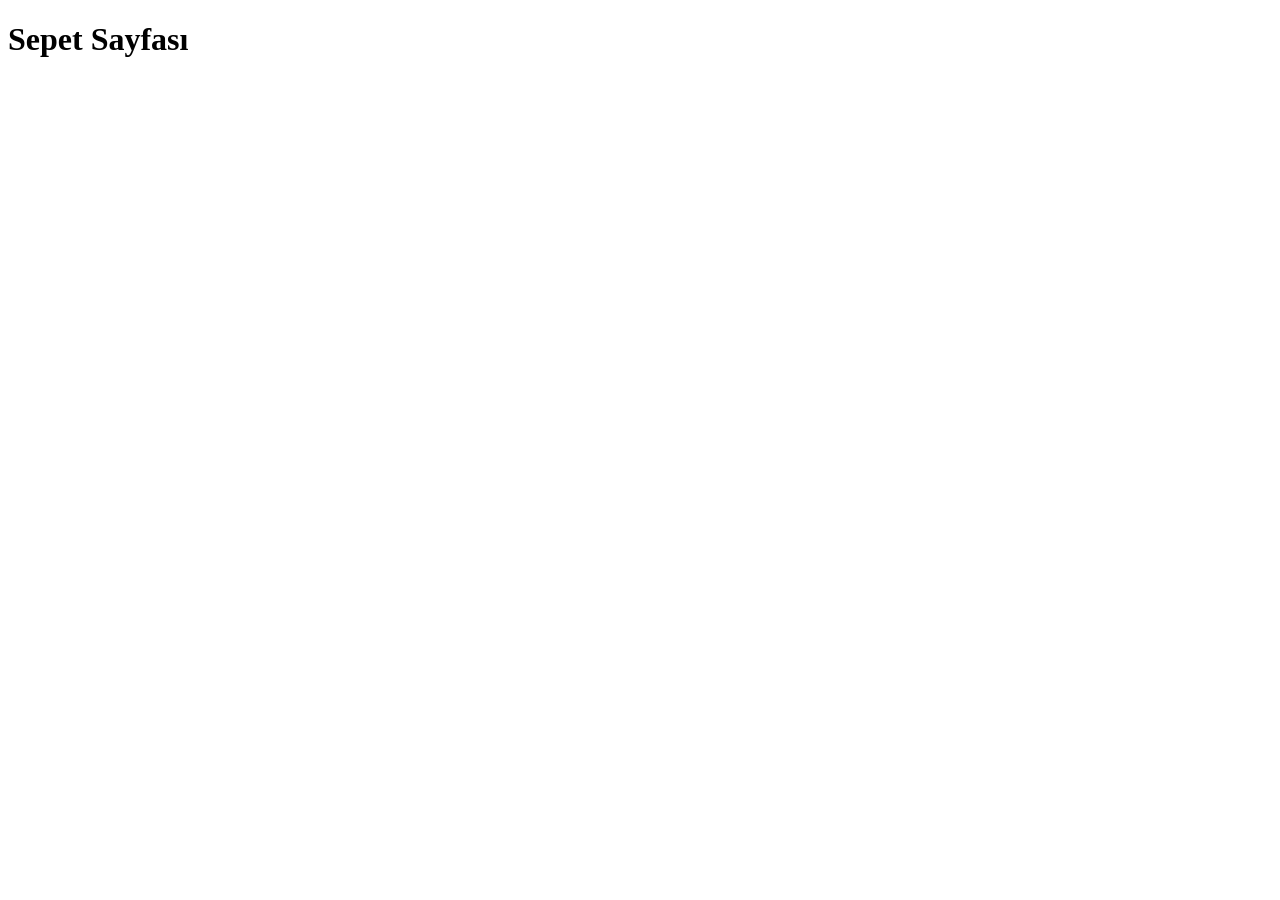
==== pages/cart.html @ 74fdeea8 "Ana sayfa ve sayfa yapısı oluşturuldu" ====
<!DOCTYPE html>
<html lang="tr">

<head>

    <meta charset="UTF-8">
    <meta name="viewport" content="width=device-width, initial-scale=1.0">

    <title>Sepet | FLOOR</title>

</head>

<body>

    <h1>Sepet Sayfası</h1>

</body>

</html>
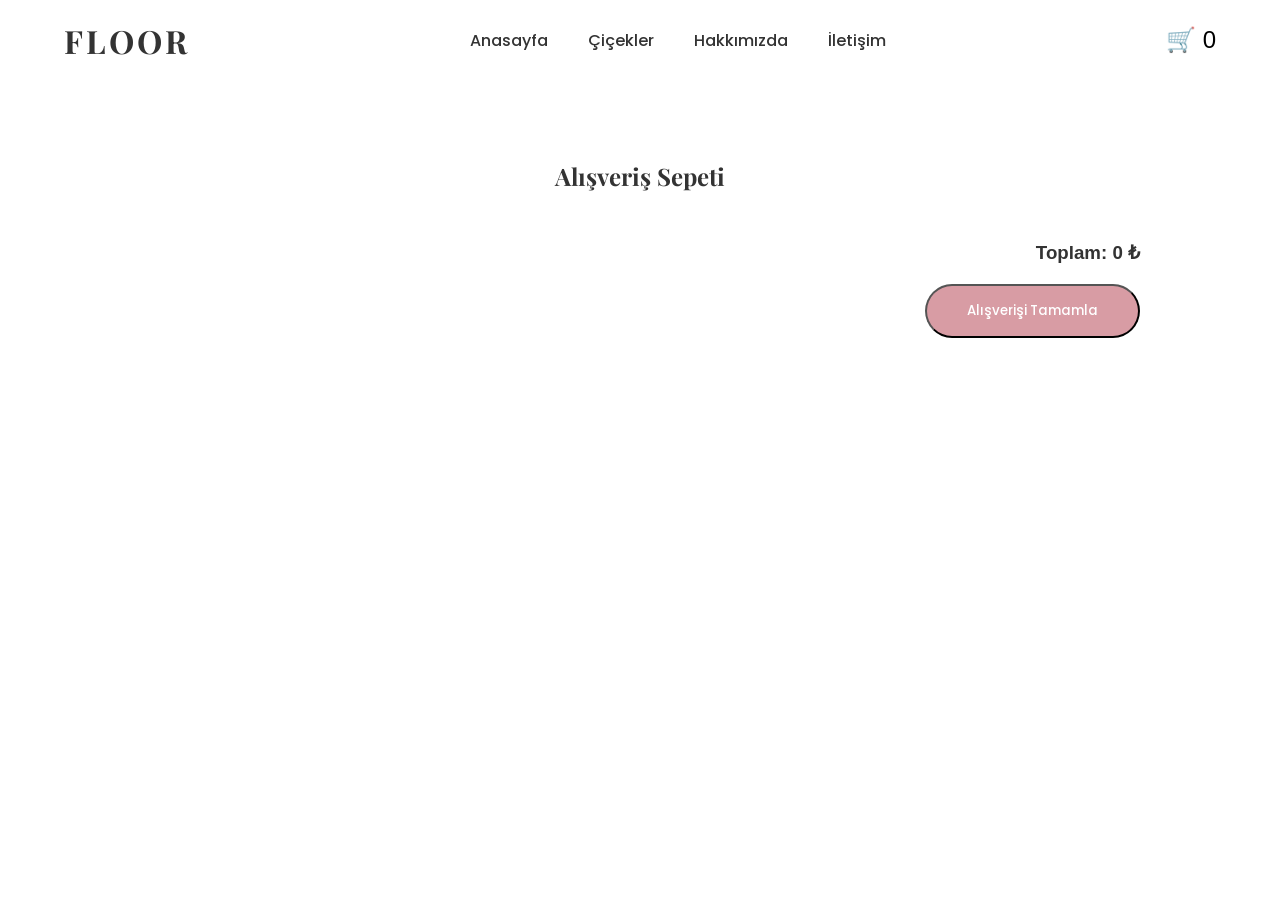
==== commit 672c9231: "Sepetten ürün silme eklendi" ====
--- a/pages/cart.html
+++ b/pages/cart.html
@@ -7,12 +7,63 @@
     <meta name="viewport" content="width=device-width, initial-scale=1.0">
 
     <title>Sepet | FLOOR</title>
+    <link rel="preconnect" href="https://fonts.googleapis.com">
+<link rel="preconnect" href="https://fonts.gstatic.com" crossorigin>
+
+<link href="https://fonts.googleapis.com/css2?family=Playfair+Display:wght@600;700&family=Poppins:wght@300;400;500;600&display=swap" rel="stylesheet">
+
+<link rel="stylesheet" href="../style.css">
 
 </head>
 
 <body>
 
-    <h1>Sepet Sayfası</h1>
+   <header>
+
+    <nav class="navbar">
+
+        <div class="logo">FLOOR</div>
+
+        <ul class="menu">
+
+            <li><a href="../index.html">Anasayfa</a></li>
+            <li><a href="flowers.html">Çiçekler</a></li>
+            <li><a href="about.html">Hakkımızda</a></li>
+            <li><a href="contact.html">İletişim</a></li>
+
+        </ul>
+
+        <div class="icons">
+
+            <button>
+                🛒 <span id="cart-count">0</span>
+            </button>
+
+        </div>
+
+    </nav>
+
+</header>
+
+<section class="cart-page">
+
+    <h2>Alışveriş Sepeti</h2>
+
+    <div id="cart-items"></div>
+
+    <div class="cart-total">
+
+        <h3 id="total-price">Toplam: 0 ₺</h3>
+
+        <button class="btn">
+            Alışverişi Tamamla
+        </button>
+
+    </div>
+
+</section>
+
+<script src="../script.js"></script>
 
 </body>
 
--- a/style.css
+++ b/style.css
@@ -0,0 +1,500 @@
+/* ===== GENEL ===== */
+
+*{
+    margin:0;
+    padding:0;
+    box-sizing:border-box;
+}
+
+html{
+    scroll-behavior:smooth;
+}
+
+body{
+    font-family:Arial, Helvetica, sans-serif;
+    background:#fff;
+    color:#333;
+}
+/* ===== NAVBAR ===== */
+
+.navbar{
+
+    width:90%;
+    max-width:1200px;
+
+    margin:auto;
+
+    height:80px;
+
+    display:flex;
+    align-items:center;
+    justify-content:space-between;
+
+}
+
+.logo{
+
+    font-family:"Playfair Display", serif;
+    font-size:32px;
+    font-weight:bold;
+    letter-spacing:3px;
+
+}
+
+.menu{
+
+    display:flex;
+    gap:40px;
+
+    list-style:none;
+
+}
+
+.menu a{
+
+    text-decoration:none;
+
+    color:#333;
+
+    font-family:"Poppins", sans-serif;
+
+    font-weight:500;
+
+}
+
+.icons button{
+
+    border:none;
+
+    background:none;
+
+    cursor:pointer;
+
+    font-size:24px;
+
+}
+/* ===== HERO ===== */
+
+.hero{
+
+    height:600px;
+
+    display:flex;
+    align-items:center;
+    justify-content:center;
+
+    text-align:center;
+
+    background:#f8f5f3;
+
+}
+
+.hero-content{
+
+    width:90%;
+    max-width:700px;
+
+}
+
+.hero h1{
+
+    font-family:"Playfair Display", serif;
+
+    font-size:60px;
+
+    color:#333;
+
+    margin-bottom:20px;
+
+}
+
+.hero p{
+
+    font-family:"Poppins", sans-serif;
+
+    font-size:18px;
+
+    color:#666;
+
+    line-height:1.7;
+
+    margin-bottom:35px;
+
+}
+
+.btn{
+
+    display:inline-block;
+
+    padding:15px 40px;
+
+    background:#d89ca4;
+
+    color:white;
+
+    text-decoration:none;
+
+    border-radius:30px;
+
+    font-family:"Poppins", sans-serif;
+
+    font-weight:500;
+
+}
+/* ===== PRODUCTS ===== */
+
+.products{
+
+    width:90%;
+    max-width:1200px;
+
+    margin:80px auto;
+
+}
+
+.products h2{
+
+    text-align:center;
+
+    font-family:"Playfair Display", serif;
+
+    font-size:40px;
+
+    margin-bottom:40px;
+
+}
+.product-list{
+
+    display:grid;
+
+    grid-template-columns:repeat(4,1fr);
+
+    gap:30px;
+
+}
+.card{
+
+    flex:1;
+
+    border:1px solid #eee;
+
+    border-radius:15px;
+
+    overflow:hidden;
+
+    text-align:center;
+
+    padding-bottom:20px;
+
+}
+
+.card img{
+
+    width:100%;
+
+    height:300px;
+
+    object-fit:cover;
+
+}
+
+.card h3{
+
+    margin:20px 0 10px;
+
+    font-family:"Poppins", sans-serif;
+
+}
+
+.card p{
+
+    margin-bottom:20px;
+
+    color:#777;
+
+    font-family:"Poppins", sans-serif;
+
+}
+
+.card button{
+
+    padding:12px 25px;
+
+    border:none;
+
+    background:#d89ca4;
+
+    color:white;
+
+    border-radius:25px;
+
+    cursor:pointer;
+
+}
+/* ===== ABOUT ===== */
+
+.about{
+
+    width:90%;
+    max-width:1000px;
+
+    margin:100px auto;
+
+    text-align:center;
+
+}
+
+.about h2{
+
+    font-family:"Playfair Display", serif;
+
+    font-size:40px;
+
+    margin-bottom:25px;
+
+}
+
+.about p{
+
+    font-family:"Poppins", sans-serif;
+
+    font-size:17px;
+
+    line-height:1.8;
+
+    color:#666;
+
+}
+/* ===== FOOTER ===== */
+
+footer{
+
+    background:#f8f5f3;
+
+    padding:35px;
+
+    text-align:center;
+
+    margin-top:80px;
+
+}
+
+footer p{
+
+    font-family:"Poppins", sans-serif;
+
+    color:#666;
+
+}
+
+/* ===== PRODUCT DETAIL ===== */
+
+.product-detail{
+
+    width:90%;
+    max-width:1100px;
+
+    margin:80px auto;
+
+    display:flex;
+
+    gap:60px;
+
+    align-items:center;
+
+}
+
+.product-detail img{
+
+    width:450px;
+
+    border-radius:20px;
+
+}
+
+.detail-text{
+
+    flex:1;
+
+}
+
+.detail-text h2{
+
+    font-family:"Playfair Display", serif;
+
+    font-size:42px;
+
+    margin-bottom:20px;
+
+}
+
+.price{
+
+    font-size:28px;
+
+    color:#d89ca4;
+
+    font-weight:bold;
+
+    margin-bottom:25px;
+
+}
+
+.detail-text p{
+
+    font-family:"Poppins", sans-serif;
+
+    line-height:1.8;
+
+    margin-bottom:25px;
+
+}
+/* ===== PRODUCT DETAIL ===== */
+
+.product-detail{
+
+    width:90%;
+    max-width:1100px;
+
+    margin:80px auto;
+
+    display:flex;
+
+    align-items:center;
+
+    gap:60px;
+
+}
+
+.product-detail img{
+
+    width:450px;
+
+    border-radius:20px;
+
+}
+
+.detail-text{
+
+    flex:1;
+
+}
+
+.detail-text h2{
+
+    font-family:"Playfair Display", serif;
+
+    font-size:42px;
+
+    margin-bottom:20px;
+
+}
+
+.detail-text .price{
+
+    font-size:28px;
+
+    color:#d89ca4;
+
+    font-weight:bold;
+
+    margin-bottom:20px;
+
+}
+
+.detail-text p{
+
+    font-family:"Poppins", sans-serif;
+
+    line-height:1.8;
+
+    margin-bottom:25px;
+
+}
+/* ===== CART ===== */
+
+.cart-page{
+
+    width:90%;
+    max-width:1000px;
+
+    margin:80px auto;
+
+}
+
+.cart-page h2{
+
+    text-align:center;
+
+    margin-bottom:50px;
+
+    font-family:"Playfair Display", serif;
+
+}
+
+.cart-item{
+
+    display:flex;
+
+    align-items:center;
+
+    gap:30px;
+
+    border:1px solid #eee;
+
+    padding:20px;
+
+    border-radius:15px;
+
+    margin-bottom:40px;
+
+}
+
+.cart-item img{
+
+    width:180px;
+
+    border-radius:12px;
+
+}
+
+.cart-info h3{
+
+    margin-bottom:10px;
+
+}
+
+.cart-total{
+
+    text-align:right;
+
+}
+
+.cart-total h3{
+
+    margin-bottom:20px;
+
+}
+.remove-btn{
+
+    margin-top:15px;
+
+    padding:10px 18px;
+
+    border:none;
+
+    border-radius:20px;
+
+    background:#d89ca4;
+
+    color:white;
+
+    cursor:pointer;
+
+}
+
+.remove-btn:hover{
+
+    opacity:.9;
+
+}
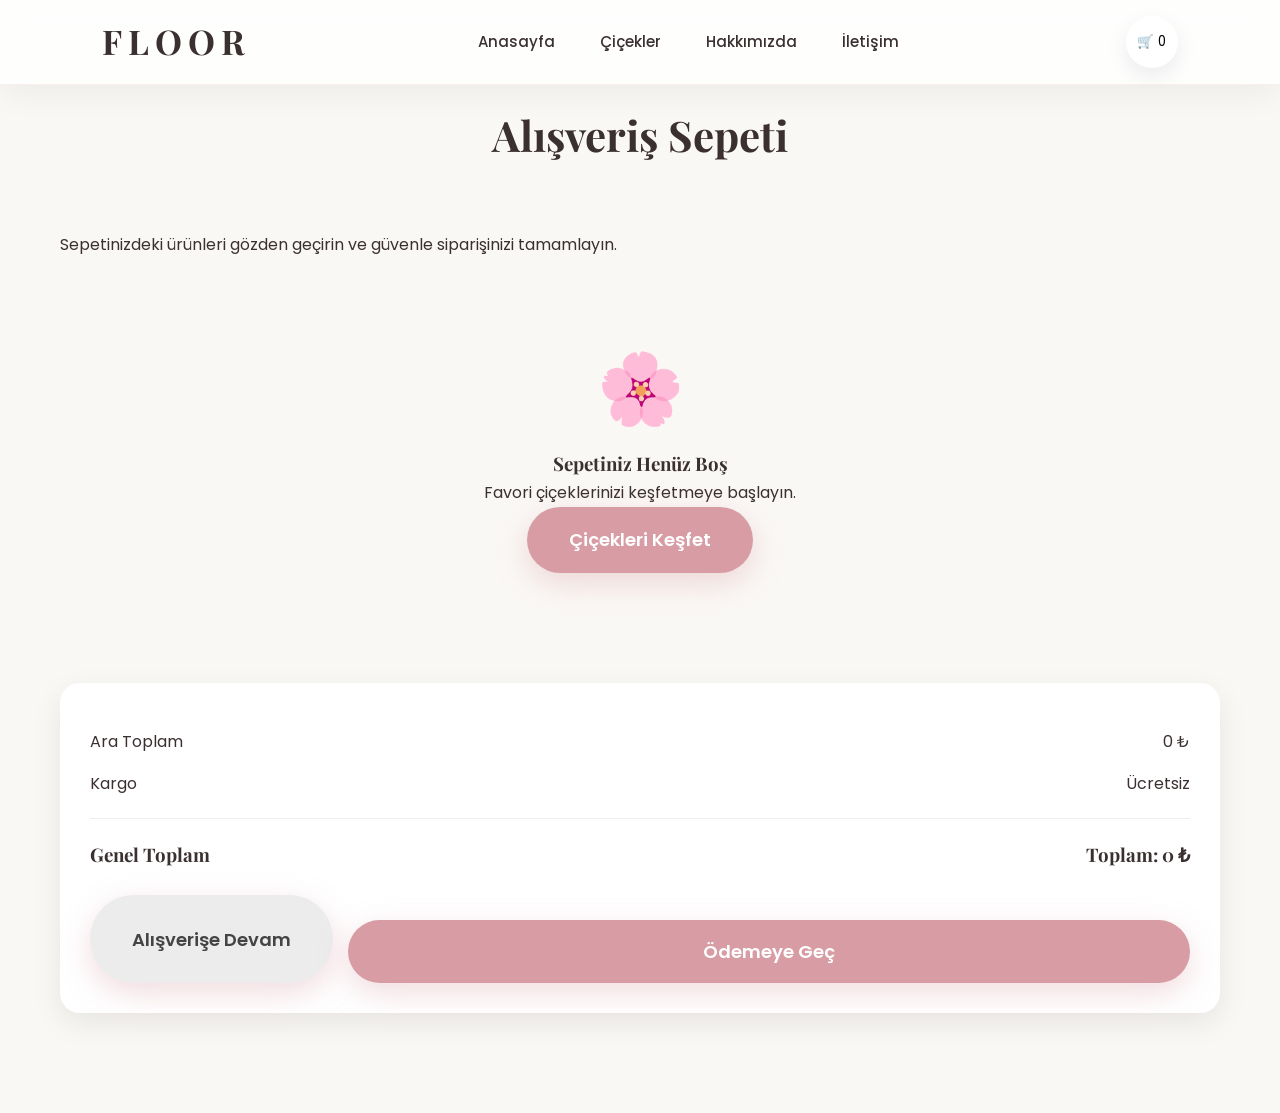
==== commit 8a6616c2: "Temel e-ticaret akışı tamamlandı" ====
--- a/pages/cart.html
+++ b/pages/cart.html
@@ -48,19 +48,65 @@
 <section class="cart-page">
 
     <h2>Alışveriş Sepeti</h2>
+    <p class="section-subtitle">
+
+Sepetinizdeki ürünleri gözden geçirin ve güvenle siparişinizi tamamlayın.
+
+</p>
 
     <div id="cart-items"></div>
 
     <div class="cart-total">
 
-        <h3 id="total-price">Toplam: 0 ₺</h3>
+<div class="summary">
 
-        <button class="btn">
-            Alışverişi Tamamla
-        </button>
+<p>
 
-    </div>
+Ara Toplam
 
+<span id="subtotal-price">0 ₺</span>
+
+</p>
+
+<p>
+
+Kargo
+
+<span>Ücretsiz</span>
+
+</p>
+
+<hr>
+
+<h3>
+
+Genel Toplam
+
+<span id="total-price">0 ₺</span>
+
+</h3>
+
+</div>
+
+<div class="cart-buttons">
+
+<button class="btn continue-btn"
+onclick="location.href='flowers.html'">
+
+Alışverişe Devam
+
+</button>
+
+<button class="btn checkout-btn"
+onclick="location.href='checkout.html'">
+
+Ödemeye Geç
+
+</button>
+
+</div>
+
+</div>
 </section>
 
 <script src="../script.js"></script>
--- a/style.css
+++ b/style.css
@@ -1,4 +1,7 @@
-/* ===== GENEL ===== */
+/* =====================================================
+   FLOOR v2.0
+   RESET & GENEL
+===================================================== */
 
 *{
     margin:0;
@@ -11,490 +14,2519 @@
 }
 
 body{
-    font-family:Arial, Helvetica, sans-serif;
-    background:#fff;
-    color:#333;
-}
-/* ===== NAVBAR ===== */
+    font-family:"Poppins",sans-serif;
+    background:#faf8f5;
+    color:#3b3030;
+    line-height:1.7;
+    overflow-x:hidden;
+}
+
+img{
+    width:100%;
+    display:block;
+}
+
+a{
+    text-decoration:none;
+    color:inherit;
+}
+
+ul{
+    list-style:none;
+}
+
+button{
+    font-family:"Poppins",sans-serif;
+    cursor:pointer;
+    border:none;
+}
+
+section{
+    padding:90px 8%;
+}
+
+
+:root{
+
+    --primary:#d89ca4;
+    --primary-dark:#c77b87;
+    --green:#73856d;
+    --green-light:#a8b5a2;
+    --cream:#faf8f5;
+    --white:#ffffff;
+    --text:#3b3030;
+    --gray:#7d7d7d;
+    --shadow:0 15px 35px rgba(0,0,0,.08);
+
+}
+
+
+h1,h2,h3{
+    font-family:"Playfair Display",serif;
+}
+
+
+h1{
+    font-size:68px;
+    line-height:1.1;
+}
+
+
+h2{
+    font-size:42px;
+    margin-bottom:15px;
+}
+
+
+.btn{
+
+    display:inline-flex;
+    align-items:center;
+    justify-content:center;
+
+    padding:18px 42px;
+
+    background:var(--primary);
+
+    color:white;
+
+    border-radius:999px;
+
+    font-weight:600;
+
+    font-size:18px;
+
+    transition:.35s;
+
+    box-shadow:0 10px 30px rgba(216,156,164,.35);
+
+}
+
+
+.btn:hover{
+
+    background:var(--primary-dark);
+
+    transform:translateY(-4px);
+
+}
+
+
+
+/* ================= NAVBAR ================= */
+
+
+header{
+
+    position:fixed;
+
+    top:0;
+    left:0;
+
+    width:100%;
+
+    z-index:1000;
+
+}
+
 
 .navbar{
 
-    width:90%;
+    height:85px;
+
+    display:flex;
+
+    align-items:center;
+
+    justify-content:space-between;
+
+    padding:0 8%;
+
+    background:rgba(255,255,255,.82);
+
+    backdrop-filter:blur(14px);
+
+    border-bottom:1px solid rgba(216,156,164,.15);
+
+}
+
+
+.logo{
+
+    font-family:"Playfair Display",serif;
+
+    font-size:34px;
+
+    font-weight:700;
+
+    letter-spacing:6px;
+
+}
+
+
+.menu{
+
+    display:flex;
+
+    gap:45px;
+
+}
+
+
+.menu a{
+
+    font-size:15px;
+
+    font-weight:500;
+
+    transition:.3s;
+
+}
+
+
+.menu a:hover{
+
+    color:var(--primary);
+
+}
+
+
+.icons{
+
+    display:flex;
+
+    gap:15px;
+
+}
+
+
+.icons button{
+
+    width:52px;
+
+    height:52px;
+
+    border-radius:50%;
+
+    background:white;
+
+    box-shadow:0 8px 22px rgba(0,0,0,.08);
+
+}
+
+
+
+/* ================= HERO ================= */
+
+
+.hero{
+
+    margin-top:85px;
+
+    min-height:calc(100vh - 85px);
+
+    display:flex;
+
+    align-items:center;
+
+    justify-content:center;
+
+    padding:70px 8%;
+
+
+    background:
+
+    linear-gradient(
+        rgba(255,255,255,.45),
+        rgba(255,255,255,.45)
+    ),
+
+    linear-gradient(
+        90deg,
+        rgba(112,132,96,.35),
+        rgba(255,255,255,.05)
+    ),
+
+    url("images/cicek.png");
+
+
+    background-size:cover;
+
+    background-position:center;
+
+    background-repeat:no-repeat;
+
+}
+/* ================= HERO CONTENT ================= */
+
+
+.hero-content{
+
+    display:grid;
+
+    grid-template-columns:1fr 1.2fr;
+
+    gap:80px;
+
+    align-items:center;
+
+}
+
+
+.hero-text h1{
+
+    font-size:72px;
+
+    color:var(--text);
+
+    margin-bottom:25px;
+
+}
+
+
+.hero-text p{
+
+    font-size:18px;
+
+    color:#5f5f5f;
+
+    max-width:520px;
+
+    margin-bottom:35px;
+
+}
+
+
+.hero-tag{
+
+    display:inline-block;
+
+    margin-bottom:20px;
+
+    padding:10px 18px;
+
+    border-radius:999px;
+
+    background:rgba(115,133,109,.12);
+
+    color:var(--green);
+
+    font-size:14px;
+
+    font-weight:600;
+
+}
+
+
+.hero-features{
+
+    display:flex;
+
+    flex-wrap:wrap;
+
+    gap:15px;
+
+    margin-bottom:40px;
+
+}
+
+
+.hero-features span{
+
+    background:white;
+
+    padding:12px 20px;
+
+    border-radius:999px;
+
+    box-shadow:0 8px 20px rgba(0,0,0,.06);
+
+}
+
+
+.hero-image{
+
+    display:flex;
+
+    justify-content:center;
+
+    position:relative;
+
+}
+
+
+.hero-image img{
+
+    width:100%;
+
+    max-width:520px;
+
+    border-radius:35px;
+
+    box-shadow:0 30px 60px rgba(0,0,0,.12);
+
+    transition:.4s;
+
+}
+
+
+.hero-image img:hover{
+
+    transform:scale(1.03);
+
+}
+
+
+.hero-image::before{
+
+    content:"";
+
+    position:absolute;
+
+    width:100%;
+
+    height:100%;
+
+    background:var(--primary);
+
+    opacity:.10;
+
+    border-radius:35px;
+
+    top:20px;
+
+    left:-20px;
+
+    z-index:-1;
+
+}
+
+
+
+/* ================= PRODUCTS ================= */
+
+
+.products{
+
+    background:white;
+
+    text-align:center;
+
+}
+
+
+.product-list{
+
+    display:grid;
+
+    grid-template-columns:repeat(auto-fit,minmax(280px,1fr));
+
+    gap:35px;
+
+    margin-top:60px;
+
+}
+
+
+
+/* ================= CARD ================= */
+
+
+.card{
+
+    background:white;
+
+    border-radius:25px;
+
+    overflow:hidden;
+
+    box-shadow:0 12px 35px rgba(0,0,0,.08);
+
+    transition:.35s;
+
+    position:relative;
+
+}
+
+
+.card:hover{
+
+    transform:translateY(-12px);
+
+}
+
+
+.card img{
+
+    height:320px;
+
+    object-fit:cover;
+
+    transition:.4s;
+
+}
+
+
+.card:hover img{
+
+    transform:scale(1.05);
+
+}
+
+
+.card h3{
+
+    font-size:28px;
+
+    margin:25px 0 10px;
+
+}
+
+
+.card p{
+
+    font-size:22px;
+
+    color:var(--primary);
+
+    font-weight:600;
+
+    margin-bottom:25px;
+
+}
+
+
+.card button{
+
+    width:80%;
+
+    margin:0 auto 30px;
+
+    display:block;
+
+}
+
+
+.card::before{
+
+    content:"Popüler";
+
+    position:absolute;
+
+    top:20px;
+
+    left:20px;
+
+    background:var(--green);
+
+    color:white;
+
+    padding:8px 16px;
+
+    border-radius:999px;
+
+    font-size:13px;
+
+    z-index:5;
+
+}
+
+
+.all-products{
+
+    display:inline-block;
+
+    margin-top:60px;
+
+    padding:16px 42px;
+
+    border:2px solid var(--primary);
+
+    border-radius:999px;
+
+    color:var(--primary);
+
+    font-weight:600;
+
+}
+
+
+.all-products:hover{
+
+    background:var(--primary);
+
+    color:white;
+
+}
+/* ================= ABOUT ================= */
+
+
+.about{
+
+    background:linear-gradient(
+        180deg,
+        #faf8f5,
+        #ffffff
+    );
+
+}
+
+
+.about-content{
+
     max-width:1200px;
 
     margin:auto;
 
-    height:80px;
-
+    display:grid;
+
+    grid-template-columns:1fr 1fr;
+
+    gap:70px;
+
+    align-items:center;
+
+}
+
+
+.about-text p{
+
+    color:#666;
+
+    font-size:17px;
+
+    line-height:1.9;
+
+    margin-bottom:35px;
+
+}
+
+
+.about-btn{
+
+    display:inline-block;
+
+    padding:16px 38px;
+
+    border-radius:999px;
+
+    background:var(--green);
+
+    color:white;
+
+    font-weight:600;
+
+    transition:.3s;
+
+}
+
+
+.about-btn:hover{
+
+    transform:translateY(-4px);
+
+}
+
+
+.about-box{
+
+    display:grid;
+
+    grid-template-columns:repeat(2,1fr);
+
+    gap:25px;
+
+}
+
+
+.about-box div{
+
+    background:white;
+
+    padding:35px;
+
+    border-radius:22px;
+
+    text-align:center;
+
+    box-shadow:0 15px 35px rgba(0,0,0,.06);
+
+}
+
+
+.about-box strong{
+
+    display:block;
+
+    font-size:42px;
+
+    margin-bottom:15px;
+
+}
+
+
+
+/* ================= REVIEWS ================= */
+
+
+.reviews{
+
+    background:#faf8f5;
+
+    text-align:center;
+
+}
+
+
+.review-list{
+
+    margin-top:60px;
+
+    display:grid;
+
+    grid-template-columns:repeat(auto-fit,minmax(320px,1fr));
+
+    gap:35px;
+
+}
+
+
+.review-card{
+
+    background:white;
+
+    padding:35px;
+
+    border-radius:25px;
+
+    box-shadow:0 15px 35px rgba(0,0,0,.06);
+
+}
+
+
+.stars{
+
+    color:#f5b301;
+
+    font-size:22px;
+
+    margin-bottom:20px;
+
+}
+
+
+.review-card p{
+
+    color:#666;
+
+    margin-bottom:25px;
+
+}
+
+
+.review-avatar{
+
+    width:70px;
+
+    height:70px;
+
+    margin:0 auto 20px;
+
+    border-radius:50%;
+
+    background:var(--primary);
+
+    color:white;
+
+    display:flex;
+
+    align-items:center;
+
+    justify-content:center;
+
+    font-size:28px;
+
+    font-weight:bold;
+
+}
+
+
+
+/* ================= SOCIAL ================= */
+
+
+.social{
+
+    background:linear-gradient(
+        180deg,
+        #fff,
+        #faf8f5
+    );
+
+    text-align:center;
+
+}
+
+
+.social p{
+
+    max-width:600px;
+
+    margin:0 auto 50px;
+
+    color:#666;
+
+}
+
+
+.social-gallery{
+
+    display:grid;
+
+    grid-template-columns:repeat(4,1fr);
+
+    gap:22px;
+
+    margin-bottom:60px;
+
+}
+
+
+.social-gallery img{
+
+    height:240px;
+
+    object-fit:cover;
+
+    border-radius:22px;
+
+    transition:.3s;
+
+}
+
+
+.social-gallery img:hover{
+
+    transform:scale(1.05);
+
+}
+
+
+
+/* ================= SOCIAL BUTTONS ================= */
+
+
+.social-links{
+
+    display:flex;
+
+    justify-content:center;
+
+    gap:20px;
+
+}
+
+
+.social-links a{
+
+    width:65px;
+
+    height:65px;
+
+    border-radius:50%;
+
+    background:white;
+
+    display:flex;
+
+    align-items:center;
+
+    justify-content:center;
+
+    box-shadow:0 12px 30px rgba(0,0,0,.08);
+
+    font-size:24px;
+
+}
+
+
+
+/* ================= FOOTER ================= */
+
+
+footer{
+
+    background:#5f7057;
+
+    color:white;
+
+    padding:80px 8% 25px;
+
+}
+
+
+.footer-content{
+
+    max-width:1200px;
+
+    margin:auto;
+
+    display:grid;
+
+    grid-template-columns:2fr 1fr 1fr 1fr;
+
+    gap:50px;
+
+}
+
+
+.footer-brand h3{
+
+    color:white;
+
+    font-size:38px;
+
+    letter-spacing:5px;
+
+}
+
+
+.footer-brand p{
+
+    color:rgba(255,255,255,.75);
+
+}
+
+
+.footer-links a,
+.footer-social a{
+
+    display:block;
+
+    margin-bottom:14px;
+
+    color:rgba(255,255,255,.75);
+
+}
+
+
+.footer-bottom{
+
+    border-top:1px solid rgba(255,255,255,.15);
+
+    margin-top:60px;
+
+    padding-top:25px;
+
+    text-align:center;
+
+}
+/* ================= CART ================= */
+
+
+.cart-page{
+
+    max-width:1200px;
+
+    margin:140px auto 80px;
+
+    padding:0 8%;
+
+}
+
+
+.cart-page h2{
+
+    text-align:center;
+
+    margin-bottom:60px;
+
+}
+
+
+.cart-item{
+
+    display:flex;
+
+    align-items:center;
+
+    gap:30px;
+
+    background:white;
+
+    border-radius:25px;
+
+    padding:25px;
+
+    margin-bottom:30px;
+
+    box-shadow:0 15px 35px rgba(0,0,0,.08);
+
+}
+
+
+.cart-item img{
+
+    width:180px;
+
+    height:180px;
+
+    object-fit:cover;
+
+    border-radius:20px;
+
+}
+
+
+.cart-info{
+
+    flex:1;
+
+}
+
+
+.cart-info h3{
+
+    font-size:28px;
+
+}
+
+
+.cart-info p{
+
+    color:var(--primary);
+
+    font-size:22px;
+
+    font-weight:600;
+
+}
+
+
+.quantity{
+
+    display:flex;
+
+    align-items:center;
+
+    gap:15px;
+
+    margin:25px 0;
+
+}
+
+
+.quantity button{
+
+    width:42px;
+
+    height:42px;
+
+    border-radius:50%;
+
+    background:var(--green);
+
+    color:white;
+
+    font-size:20px;
+
+}
+
+
+.quantity span{
+
+    font-size:20px;
+
+    font-weight:600;
+
+}
+
+
+.remove-btn{
+
+    padding:12px 22px;
+
+    background:#e66f7d;
+
+    color:white;
+
+    border-radius:999px;
+
+}
+
+
+.cart-total{
+
+    margin-top:50px;
+
+    background:white;
+
+    padding:35px;
+
+    border-radius:25px;
+
+    text-align:right;
+
+    box-shadow:0 15px 35px rgba(0,0,0,.08);
+
+}
+
+
+.empty-cart{
+
+    text-align:center;
+
+    padding:70px 20px;
+
+}
+
+
+.empty-icon{
+
+    font-size:70px;
+
+}
+
+
+
+/* ================= NOTIFICATION ================= */
+
+
+.notification{
+
+    position:fixed;
+
+    top:30px;
+
+    right:30px;
+
+    background:#6b7d5f;
+
+    color:white;
+
+    padding:16px 24px;
+
+    border-radius:15px;
+
+    box-shadow:0 15px 35px rgba(0,0,0,.18);
+
+    z-index:99999;
+
+    opacity:0;
+
+    transform:translateX(100px);
+
+    transition:.35s;
+
+}
+
+
+.notification.show{
+
+    opacity:1;
+
+    transform:translateX(0);
+
+}
+
+
+
+/* ================= RESPONSIVE ================= */
+
+
+@media(max-width:992px){
+
+
+    .hero-content{
+
+        grid-template-columns:1fr;
+
+        text-align:center;
+
+    }
+
+
+    .hero-text p{
+
+        margin:auto;
+
+        margin-bottom:35px;
+
+    }
+
+
+    .hero-features{
+
+        justify-content:center;
+
+    }
+
+
+    .about-content{
+
+        grid-template-columns:1fr;
+
+    }
+
+
+    .footer-content{
+
+        grid-template-columns:repeat(2,1fr);
+
+    }
+
+}
+
+
+
+@media(max-width:768px){
+
+
+    .navbar{
+
+        height:75px;
+
+        padding:0 20px;
+
+    }
+
+
+    .logo{
+
+        font-size:26px;
+
+    }
+
+
+    .menu{
+
+        gap:15px;
+
+    }
+
+
+    .hero{
+
+        padding-top:120px;
+
+    }
+
+
+    .hero-text h1{
+
+        font-size:42px;
+
+    }
+
+
+    .product-list{
+
+        grid-template-columns:1fr;
+
+    }
+
+
+    .social-gallery{
+
+        grid-template-columns:repeat(2,1fr);
+
+    }
+
+
+    .cart-item{
+
+        flex-direction:column;
+
+        text-align:center;
+
+    }
+
+
+}
+
+
+
+@media(max-width:576px){
+
+
+    section{
+
+        padding:70px 5%;
+
+    }
+
+
+    .footer-content{
+
+        grid-template-columns:1fr;
+
+        text-align:center;
+
+    }
+
+
+    .hero-text h1{
+
+        font-size:34px;
+
+    }
+
+
+    .social-gallery{
+
+        grid-template-columns:1fr;
+
+    }
+
+
+}
+.menu{
     display:flex;
     align-items:center;
-    justify-content:space-between;
-
-}
-
-.logo{
-
-    font-family:"Playfair Display", serif;
-    font-size:32px;
-    font-weight:bold;
-    letter-spacing:3px;
-
-}
+    gap:45px;
+}
+
+.menu li{
+    position:relative;
+}
+
+.menu a{
+    font-size:15px;
+    font-weight:500;
+    color:var(--text);
+    transition:.3s;
+    white-space:nowrap;
+}
+
+.menu a:hover{
+    color:var(--primary);
+}
+/* ================= MENU FIX ================= */
 
 .menu{
-
     display:flex;
-    gap:40px;
-
-    list-style:none;
-
-}
-
-.menu a{
-
-    text-decoration:none;
-
-    color:#333;
-
-    font-family:"Poppins", sans-serif;
-
-    font-weight:500;
-
-}
-
-.icons button{
-
-    border:none;
-
-    background:none;
-
-    cursor:pointer;
-
-    font-size:24px;
-
-}
-/* ===== HERO ===== */
-
-.hero{
-
-    height:600px;
-
+    flex-direction:row;
+    align-items:center;
+    justify-content:center;
+    gap:45px;
+}
+
+.menu li{
     display:flex;
     align-items:center;
+    position:relative;
+}
+
+.menu a{
+    display:block;
+    white-space:nowrap;
+}
+/* ================= DROPDOWN ================= */
+
+.dropdown{
+    position:relative;
+}
+
+
+.dropdown-menu{
+
+    position:absolute;
+
+    top:40px;
+
+    left:0;
+
+    width:220px;
+
+    background:white;
+
+    border-radius:18px;
+
+    padding:12px 0;
+
+    box-shadow:0 20px 45px rgba(0,0,0,.12);
+
+    opacity:0;
+
+    visibility:hidden;
+
+    transform:translateY(10px);
+
+    transition:.3s;
+
+    z-index:999;
+
+}
+
+
+.dropdown:hover .dropdown-menu{
+
+    opacity:1;
+
+    visibility:visible;
+
+    transform:translateY(0);
+
+}
+
+
+.dropdown-menu li{
+
+    width:100%;
+
+}
+
+
+.dropdown-menu a{
+
+    padding:14px 22px;
+
+    font-size:14px;
+
+}
+
+
+.dropdown-menu a:hover{
+
+    background:#faf5f6;
+
+    color:var(--primary);
+
+}
+.card::before{
+
+    content:"Popüler";
+
+    position:absolute;
+
+    top:20px;
+
+    left:20px;
+
+    background:var(--green);
+
+    color:white;
+
+    padding:8px 16px;
+
+    border-radius:999px;
+
+    font-size:13px;
+
+    font-weight:600;
+
+    z-index:5;
+
+}
+
+
+.card:hover{
+
+    transform:translateY(-12px);
+
+    box-shadow:0 25px 45px rgba(0,0,0,.12);
+
+}
+.btn{
+
+    padding:18px 42px;
+
+    font-size:18px;
+
+    border-radius:999px;
+
+    box-shadow:
+    0 10px 30px rgba(216,156,164,.35);
+
+}
+
+
+.btn:hover{
+
+    transform:translateY(-4px);
+
+    box-shadow:
+    0 18px 35px rgba(216,156,164,.45);
+
+}
+/* ================= REVIEW DETAILS ================= */
+
+.review-card{
+
+    background:rgba(255,255,255,.75);
+
+    backdrop-filter:blur(10px);
+
+    border-radius:25px;
+
+    padding:35px;
+
+    box-shadow:0 15px 35px rgba(0,0,0,.06);
+
+    transition:.35s;
+
+    position:relative;
+
+    overflow:hidden;
+
+}
+
+
+.review-card:hover{
+
+    transform:translateY(-10px);
+
+    box-shadow:0 25px 45px rgba(0,0,0,.12);
+
+}
+
+
+.review-card::before{
+
+    content:"❝";
+
+    position:absolute;
+
+    top:10px;
+
+    right:25px;
+
+    font-size:70px;
+
+    color:rgba(216,156,164,.15);
+
+}
+
+
+.stars{
+
+    font-size:22px;
+
+    letter-spacing:3px;
+
+    margin-bottom:20px;
+
+}
+
+
+.review-avatar{
+
+    width:70px;
+
+    height:70px;
+
+    margin:0 auto 20px;
+
+    border-radius:50%;
+
+    background:linear-gradient(
+        135deg,
+        var(--primary),
+        #efc7cc
+    );
+
+    color:white;
+
+    display:flex;
+
+    align-items:center;
+
     justify-content:center;
 
+    font-size:28px;
+
+    font-weight:700;
+
+}
+/* ================= SOCIAL GALLERY ================= */
+
+.social-gallery{
+
+    display:grid;
+
+    grid-template-columns:repeat(4,1fr);
+
+    gap:22px;
+
+    margin-bottom:60px;
+
+}
+
+
+.social-gallery img{
+
+    height:240px;
+
+    object-fit:cover;
+
+    border-radius:22px;
+
+    transition:.35s;
+
+    box-shadow:0 10px 25px rgba(0,0,0,.08);
+
+}
+
+
+.social-gallery img:hover{
+
+    transform:scale(1.05);
+
+}
+.social-links{
+
+    display:flex;
+
+    justify-content:center;
+
+    gap:20px;
+
+    flex-wrap:wrap;
+
+}
+
+
+.social-links a{
+
+    width:65px;
+
+    height:65px;
+
+    border-radius:50%;
+
+    background:white;
+
+    display:flex;
+
+    align-items:center;
+
+    justify-content:center;
+
+    font-size:24px;
+
+    box-shadow:0 12px 30px rgba(0,0,0,.08);
+
+    transition:.35s;
+
+}
+
+
+.social-links a:hover{
+
+    transform:translateY(-6px);
+
+    background:var(--primary);
+
+    color:white;
+
+}
+/* ================= FOOTER DETAIL ================= */
+
+footer{
+
+    background:#5f7057;
+
+    color:white;
+
+    padding:80px 8% 25px;
+
+}
+
+
+.footer-content{
+
+    max-width:1200px;
+
+    margin:auto;
+
+    display:grid;
+
+    grid-template-columns:2fr 1fr 1fr 1fr;
+
+    gap:50px;
+
+}
+
+
+.footer-brand h3{
+
+    color:white;
+
+    font-size:38px;
+
+    letter-spacing:5px;
+
+    margin-bottom:20px;
+
+}
+
+
+.footer-brand p{
+
+    color:rgba(255,255,255,.75);
+
+    line-height:1.9;
+
+}
+
+
+.footer-links a,
+.footer-social a{
+
+    display:block;
+
+    margin-bottom:14px;
+
+    color:rgba(255,255,255,.75);
+
+    transition:.3s;
+
+}
+
+
+.footer-links a:hover,
+.footer-social a:hover{
+
+    color:white;
+
+    transform:translateX(6px);
+
+}
+
+
+.footer-slogan{
+
+    font-style:italic;
+
+    color:rgba(255,255,255,.65);
+
+}
+
+
+.footer-bottom{
+
+    margin-top:60px;
+
+    padding-top:25px;
+
     text-align:center;
 
-    background:#f8f5f3;
-
-}
+    border-top:1px solid rgba(255,255,255,.15);
+
+    color:rgba(255,255,255,.7);
+
+}
+/* ================= HERO PREMIUM FIX ================= */
+
+
+.hero{
+
+    position:relative;
+
+    overflow:hidden;
+
+}
+
+
+.hero::before{
+
+    content:"";
+
+    position:absolute;
+
+    inset:0;
+
+    background:
+    linear-gradient(
+        90deg,
+        rgba(250,248,245,.92),
+        rgba(250,248,245,.45),
+        rgba(250,248,245,.15)
+    );
+
+    z-index:0;
+
+}
+
 
 .hero-content{
 
-    width:90%;
-    max-width:700px;
-
-}
-
-.hero h1{
-
-    font-family:"Playfair Display", serif;
-
-    font-size:60px;
-
-    color:#333;
-
-    margin-bottom:20px;
-
-}
-
-.hero p{
-
-    font-family:"Poppins", sans-serif;
+    position:relative;
+
+    z-index:2;
+
+}
+
+
+.hero-text h1{
+
+    font-family:"Playfair Display",serif;
+
+    font-size:72px;
+
+    color:#342929;
+
+    letter-spacing:-1px;
+
+    text-shadow:
+    0 4px 15px rgba(255,255,255,.8);
+
+}
+
+
+.hero-text p{
+
+    color:#514747;
 
     font-size:18px;
 
+    max-width:520px;
+
+}
+
+
+.hero-tag{
+
+    background:rgba(115,133,109,.15);
+
+    color:#5f7057;
+
+    border:1px solid rgba(115,133,109,.2);
+
+}
+
+
+.hero-features span{
+
+    background:rgba(255,255,255,.75);
+
+    backdrop-filter:blur(8px);
+
+}
+
+
+
+/* Sipariş Ver butonu */
+
+
+.hero .btn{
+
+    background:#d47f8b;
+
+    color:white;
+
+    padding:18px 48px;
+
+    font-size:17px;
+
+    box-shadow:
+    0 15px 35px rgba(212,127,139,.45);
+
+}
+
+
+.hero .btn:hover{
+
+    background:#bf6674;
+
+    transform:translateY(-5px);
+
+}
+.hero-image img{
+
+    width:100%;
+
+    max-width:620px;
+
+    height:520px;
+
+    object-fit:cover;
+
+    border-radius:35px;
+
+}
+/* ================= NAVBAR FINAL ================= */
+
+
+.navbar{
+
+    box-shadow:
+    0 10px 30px rgba(0,0,0,.05);
+
+}
+
+
+.menu{
+
+    align-items:center;
+
+}
+
+
+.menu a{
+
+    position:relative;
+
+}
+
+
+.menu a::after{
+
+    content:"";
+
+    position:absolute;
+
+    bottom:-8px;
+
+    left:0;
+
+    width:0;
+
+    height:2px;
+
+    background:var(--primary);
+
+    transition:.3s;
+
+}
+
+
+.menu a:hover::after{
+
+    width:100%;
+
+}
+/* ================= CART NOTIFICATION PREMIUM ================= */
+
+
+.notification{
+
+    position:fixed;
+
+    top:110px;
+
+    right:30px;
+
+    background:rgba(255,255,255,.92);
+
+    backdrop-filter:blur(12px);
+
+    color:#4a3d3d;
+
+    padding:18px 28px;
+
+    border-radius:18px;
+
+    box-shadow:
+    0 20px 45px rgba(0,0,0,.12);
+
+    border-left:5px solid var(--primary);
+
+    z-index:99999;
+
+    opacity:0;
+
+    transform:translateX(120px);
+
+    transition:.4s ease;
+
+    font-weight:500;
+
+}
+
+
+.notification.show{
+
+    opacity:1;
+
+    transform:translateX(0);
+
+}
+/* ================= PRODUCT PREMIUM ================= */
+
+
+.card{
+
+    border:1px solid rgba(216,156,164,.08);
+
+}
+
+
+.card h3{
+
+    font-size:26px;
+
+    font-weight:700;
+
+}
+
+
+.card p{
+
+    letter-spacing:1px;
+
+}
+
+
+.card button{
+
+    background:var(--primary);
+
+    color:white;
+
+    padding:15px;
+
+    border-radius:999px;
+
+    transition:.3s;
+
+}
+
+
+.card button:hover{
+
+    background:var(--primary-dark);
+
+    transform:translateY(-3px);
+
+}
+/* ================= MOBILE FIX ================= */
+
+
+@media(max-width:768px){
+
+    .menu{
+
+        display:flex;
+
+        flex-wrap:wrap;
+
+        justify-content:center;
+
+        gap:15px;
+
+    }
+
+
+    .navbar{
+
+        flex-wrap:wrap;
+
+        height:auto;
+
+        padding:15px 20px;
+
+    }
+
+
+    .hero-content{
+
+        display:flex;
+
+        flex-direction:column;
+
+    }
+
+
+    .hero-image img{
+
+        height:350px;
+
+    }
+
+
+    .hero-text h1{
+
+        font-size:42px;
+
+    }
+
+
+}
+
+
+@media(max-width:576px){
+
+    .menu{
+
+        gap:10px;
+
+        font-size:13px;
+
+    }
+
+
+    .icons button{
+
+        width:42px;
+
+        height:42px;
+
+    }
+
+
+    .hero-text h1{
+
+        font-size:34px;
+
+    }
+
+}
+body{
+    animation:fadePage .5s ease;
+}
+
+@keyframes fadePage{
+
+    from{
+        opacity:0;
+    }
+
+    to{
+        opacity:1;
+    }
+
+}
+.card,
+.review-card,
+.about-box div{
+
+    animation:cardUp .6s ease;
+
+}
+
+
+@keyframes cardUp{
+
+    from{
+
+        opacity:0;
+
+        transform:translateY(20px);
+
+    }
+
+    to{
+
+        opacity:1;
+
+        transform:translateY(0);
+
+    }
+
+}
+.stars{
+    color:#f5b301;
+    font-size:14px;
+    margin:6px 0;
+    letter-spacing:2px;
+}
+
+.stock{
+    color:#4b7a52;
+    font-size:14px;
+    margin-bottom:10px;
+}
+
+.detail-btn{
+    display:block;
+    margin-top:10px;
+    text-align:center;
+    color:#8d6a78;
+    text-decoration:none;
+    font-weight:600;
+    transition:.3s;
+}
+
+.detail-btn:hover{
+    color:#d48aa3;
+}
+.category-hero{
+    text-align:center;
+    padding:80px 20px 50px;
+    background:#fff7f9;
+}
+
+.category-hero h1{
+    font-family:"Playfair Display",serif;
+    font-size:48px;
+    color:#8d6a78;
+    margin-bottom:15px;
+}
+
+.category-hero p{
     color:#666;
-
-    line-height:1.7;
-
-    margin-bottom:35px;
-
-}
-
-.btn{
-
-    display:inline-block;
-
-    padding:15px 40px;
-
-    background:#d89ca4;
-
-    color:white;
-
-    text-decoration:none;
-
-    border-radius:30px;
-
-    font-family:"Poppins", sans-serif;
-
-    font-weight:500;
-
-}
-/* ===== PRODUCTS ===== */
-
-.products{
-
-    width:90%;
+    font-size:18px;
+}
+.product-detail{
+    display:grid;
+    grid-template-columns:1fr 1fr;
+    gap:60px;
+    align-items:center;
+    padding:80px 10%;
+}
+
+.product-image img{
+    width:100%;
+    border-radius:20px;
+    box-shadow:0 15px 40px rgba(0,0,0,.12);
+}
+
+.detail-text h1{
+    font-size:42px;
+    margin-bottom:15px;
+    font-family:"Playfair Display",serif;
+}
+
+.detail-text .price{
+    font-size:34px;
+    font-weight:700;
+    color:#d06b93;
+    margin:20px 0;
+}
+
+.product-status{
+    display:grid;
+    gap:10px;
+    margin:25px 0;
+}
+
+.product-description{
+    line-height:1.8;
+    color:#666;
+}
+
+.quantity-box{
+    display:flex;
+    align-items:center;
+    gap:15px;
+    margin:30px 0;
+}
+
+.quantity-box button{
+    width:40px;
+    height:40px;
+    border:none;
+    border-radius:10px;
+    cursor:pointer;
+    font-size:20px;
+}
+
+.buy-now{
+    margin-left:15px;
+}
+
+.stars span{
+    color:#888;
+    font-size:14px;
+    margin-left:8px;
+}
+.cart-page{
+
     max-width:1200px;
-
     margin:80px auto;
-
-}
-
-.products h2{
-
+    padding:20px;
+
+}
+
+.cart-total{
+
+    background:#fff;
+    padding:30px;
+    border-radius:20px;
+    box-shadow:0 10px 30px rgba(0,0,0,.08);
+    margin-top:40px;
+
+}
+
+.summary p,
+.summary h3{
+
+    display:flex;
+    justify-content:space-between;
+    margin:15px 0;
+
+}
+
+.summary hr{
+
+    margin:20px 0;
+    border:none;
+    border-top:1px solid #eee;
+
+}
+
+.cart-buttons{
+
+    display:flex;
+    gap:15px;
+    margin-top:25px;
+
+}
+
+.continue-btn{
+
+    background:#ececec;
+    color:#444;
+
+}
+
+.checkout-btn{
+
+    flex:1;
+
+}
+.checkout{
+
+    max-width:1200px;
+    margin:80px auto;
+    padding:20px;
+
+}
+
+.checkout-container{
+
+    display:grid;
+    grid-template-columns:2fr 1fr;
+    gap:40px;
+    margin-top:40px;
+
+}
+
+.checkout-form,
+.order-summary{
+
+    background:#fff;
+    padding:35px;
+    border-radius:20px;
+    box-shadow:0 10px 30px rgba(0,0,0,.08);
+
+}
+
+.checkout-form h3{
+
+    margin:25px 0 15px;
+
+}
+
+.checkout-form input,
+.checkout-form textarea{
+
+    width:100%;
+    padding:14px;
+    margin-bottom:15px;
+    border:1px solid #ddd;
+    border-radius:12px;
+    font-size:15px;
+    font-family:Poppins,sans-serif;
+
+}
+
+.checkout-form textarea{
+
+    height:120px;
+    resize:none;
+
+}
+
+.double-input{
+
+    display:grid;
+    grid-template-columns:1fr 1fr;
+    gap:15px;
+
+}
+
+.order-summary p,
+.order-summary h2{
+
+    display:flex;
+    justify-content:space-between;
+    margin:18px 0;
+
+}
+
+.order-summary hr{
+
+    border:none;
+    border-top:1px solid #eee;
+    margin:20px 0;
+
+}
+
+.secure-box{
+
+    margin-top:30px;
+    padding:18px;
     text-align:center;
-
-    font-family:"Playfair Display", serif;
-
-    font-size:40px;
-
-    margin-bottom:40px;
-
-}
-.product-list{
-
-    display:grid;
-
-    grid-template-columns:repeat(4,1fr);
-
-    gap:30px;
+    background:#f8f8f8;
+    border-radius:12px;
+    font-weight:600;
+
+}
+
+.checkout-btn{
+
+    width:100%;
+    margin-top:25px;
+
+}
+
+@media(max-width:900px){
+
+.checkout-container{
+
+grid-template-columns:1fr;
+
+}
+
+.double-input{
+
+grid-template-columns:1fr;
+
+}
+
+}
+.success-page{
+
+display:flex;
+justify-content:center;
+align-items:center;
+padding:100px 20px;
+
+}
+
+.success-card{
+
+max-width:700px;
+width:100%;
+background:#fff;
+padding:60px;
+border-radius:25px;
+text-align:center;
+box-shadow:0 15px 40px rgba(0,0,0,.08);
+
+}
+
+.success-icon{
+
+font-size:80px;
+margin-bottom:20px;
+
+}
+
+.success-card h1{
+
+font-family:"Playfair Display",serif;
+font-size:42px;
+margin-bottom:20px;
+
+}
+
+.success-card p{
+
+line-height:1.8;
+color:#666;
+
+}
+
+.order-info{
+
+margin:40px 0;
+padding:25px;
+background:#fafafa;
+border-radius:15px;
+
+}
+
+.order-info p{
+
+display:flex;
+justify-content:space-between;
+margin:15px 0;
+
+}
+
+.success-buttons{
+
+display:flex;
+gap:20px;
+justify-content:center;
+margin-top:35px;
+
+}
+
+.success-buttons .btn{
+
+min-width:220px;
+
+}
+
+@media(max-width:768px){
+
+.success-buttons{
+
+flex-direction:column;
+
+}
+
+.success-buttons .btn{
+
+width:100%;
+
+}
+
+}
+.search-box input{
+
+padding:10px 18px;
+
+border-radius:30px;
+
+border:1px solid #ddd;
+
+width:220px;
+
+outline:none;
 
 }
 .card{
 
-    flex:1;
-
-    border:1px solid #eee;
-
-    border-radius:15px;
-
-    overflow:hidden;
-
-    text-align:center;
-
-    padding-bottom:20px;
-
-}
-
-.card img{
-
-    width:100%;
-
-    height:300px;
-
-    object-fit:cover;
-
-}
-
-.card h3{
-
-    margin:20px 0 10px;
-
-    font-family:"Poppins", sans-serif;
-
-}
-
-.card p{
-
-    margin-bottom:20px;
-
-    color:#777;
-
-    font-family:"Poppins", sans-serif;
-
-}
-
-.card button{
-
-    padding:12px 25px;
-
-    border:none;
-
-    background:#d89ca4;
-
-    color:white;
-
-    border-radius:25px;
-
-    cursor:pointer;
-
-}
-/* ===== ABOUT ===== */
-
-.about{
-
-    width:90%;
-    max-width:1000px;
-
-    margin:100px auto;
-
-    text-align:center;
-
-}
-
-.about h2{
-
-    font-family:"Playfair Display", serif;
-
-    font-size:40px;
-
-    margin-bottom:25px;
-
-}
-
-.about p{
-
-    font-family:"Poppins", sans-serif;
-
-    font-size:17px;
-
-    line-height:1.8;
-
-    color:#666;
-
-}
-/* ===== FOOTER ===== */
-
-footer{
-
-    background:#f8f5f3;
-
-    padding:35px;
-
-    text-align:center;
-
-    margin-top:80px;
-
-}
-
-footer p{
-
-    font-family:"Poppins", sans-serif;
-
-    color:#666;
-
-}
-
-/* ===== PRODUCT DETAIL ===== */
-
-.product-detail{
-
-    width:90%;
-    max-width:1100px;
-
-    margin:80px auto;
-
-    display:flex;
-
-    gap:60px;
-
-    align-items:center;
-
-}
-
-.product-detail img{
-
-    width:450px;
-
-    border-radius:20px;
-
-}
-
-.detail-text{
-
-    flex:1;
-
-}
-
-.detail-text h2{
-
-    font-family:"Playfair Display", serif;
-
-    font-size:42px;
-
-    margin-bottom:20px;
-
-}
-
-.price{
-
-    font-size:28px;
-
-    color:#d89ca4;
-
-    font-weight:bold;
-
-    margin-bottom:25px;
-
-}
-
-.detail-text p{
-
-    font-family:"Poppins", sans-serif;
-
-    line-height:1.8;
-
-    margin-bottom:25px;
-
-}
-/* ===== PRODUCT DETAIL ===== */
-
-.product-detail{
-
-    width:90%;
-    max-width:1100px;
-
-    margin:80px auto;
-
-    display:flex;
-
-    align-items:center;
-
-    gap:60px;
-
-}
-
-.product-detail img{
-
-    width:450px;
-
-    border-radius:20px;
-
-}
-
-.detail-text{
-
-    flex:1;
-
-}
-
-.detail-text h2{
-
-    font-family:"Playfair Display", serif;
-
-    font-size:42px;
-
-    margin-bottom:20px;
-
-}
-
-.detail-text .price{
-
-    font-size:28px;
-
-    color:#d89ca4;
-
-    font-weight:bold;
-
-    margin-bottom:20px;
-
-}
-
-.detail-text p{
-
-    font-family:"Poppins", sans-serif;
-
-    line-height:1.8;
-
-    margin-bottom:25px;
-
-}
-/* ===== CART ===== */
-
-.cart-page{
-
-    width:90%;
-    max-width:1000px;
-
-    margin:80px auto;
-
-}
-
-.cart-page h2{
-
-    text-align:center;
-
-    margin-bottom:50px;
-
-    font-family:"Playfair Display", serif;
-
-}
-
-.cart-item{
-
-    display:flex;
-
-    align-items:center;
-
-    gap:30px;
-
-    border:1px solid #eee;
-
-    padding:20px;
-
-    border-radius:15px;
-
-    margin-bottom:40px;
-
-}
-
-.cart-item img{
-
-    width:180px;
-
-    border-radius:12px;
-
-}
-
-.cart-info h3{
-
-    margin-bottom:10px;
-
-}
-
-.cart-total{
-
-    text-align:right;
-
-}
-
-.cart-total h3{
-
-    margin-bottom:20px;
-
-}
-.remove-btn{
-
-    margin-top:15px;
-
-    padding:10px 18px;
-
-    border:none;
-
-    border-radius:20px;
-
-    background:#d89ca4;
-
-    color:white;
-
-    cursor:pointer;
-
-}
-
-.remove-btn:hover{
-
-    opacity:.9;
+position:relative;
+
+}
+
+.badge{
+
+position:absolute;
+
+top:15px;
+
+left:15px;
+
+background:#ff6d8d;
+
+color:white;
+
+padding:8px 14px;
+
+border-radius:30px;
+
+font-size:13px;
+
+font-weight:600;
+
+}
+.card{
+
+transition:.35s;
+
+}
+
+.card:hover{
+
+transform:translateY(-10px);
+
+box-shadow:0 20px 40px rgba(0,0,0,.15);
 
 }
